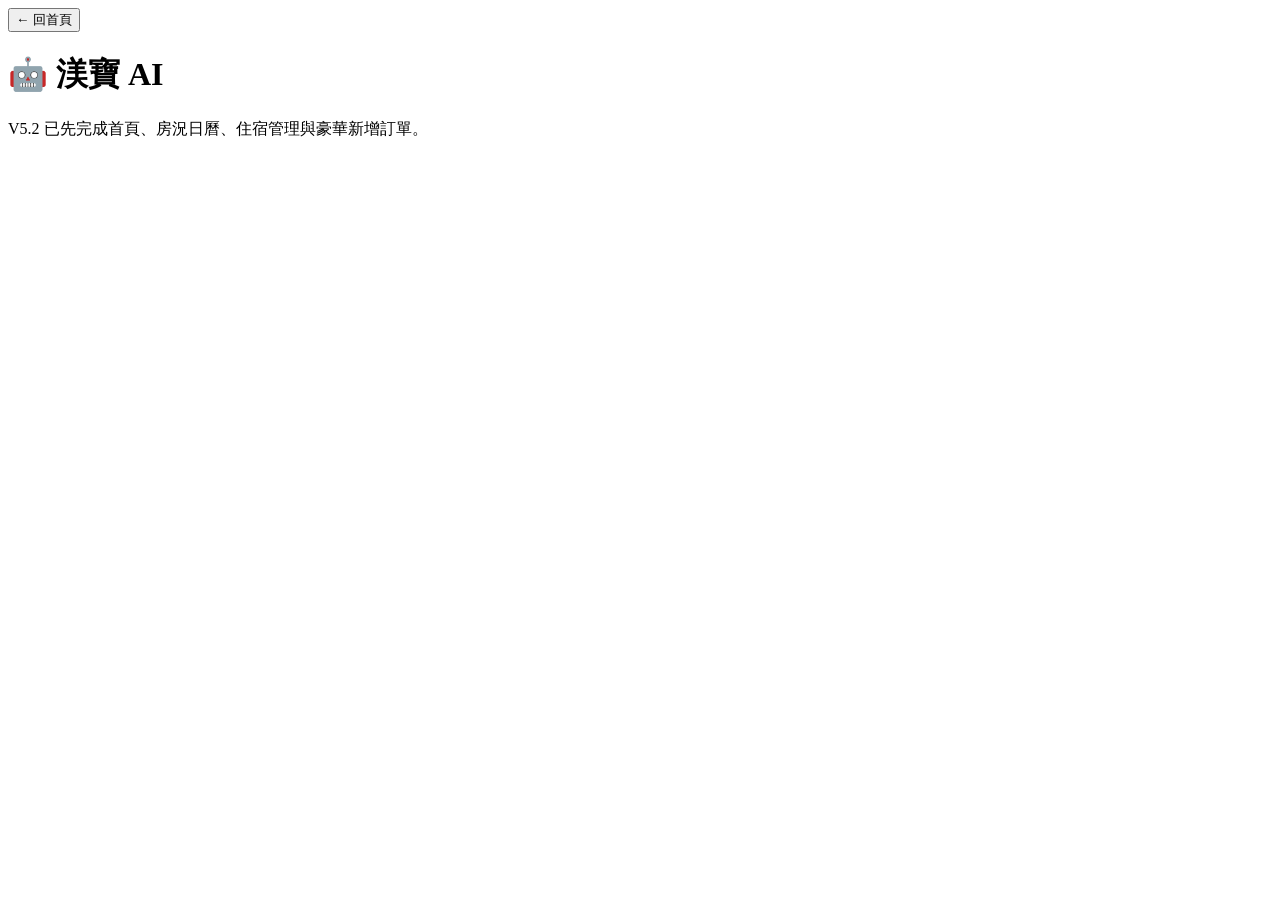
==== ai.html @ 83db8c7d "V5.4.1 working restore" ====
<!DOCTYPE html><html lang="zh-Hant"><head><meta charset="UTF-8"/><meta name="viewport" content="width=device-width, initial-scale=1"/><title>禾渼智慧管理中心</title><link rel="stylesheet" href="CSS/style.css"/></head><body class="app-page"><header class="page-header"><button class="back-btn" onclick="location.href='index.html'">← 回首頁</button><h1>🤖 渼寶 AI</h1></header><div class="info-card">V5.2 已先完成首頁、房況日曆、住宿管理與豪華新增訂單。</div></body></html>
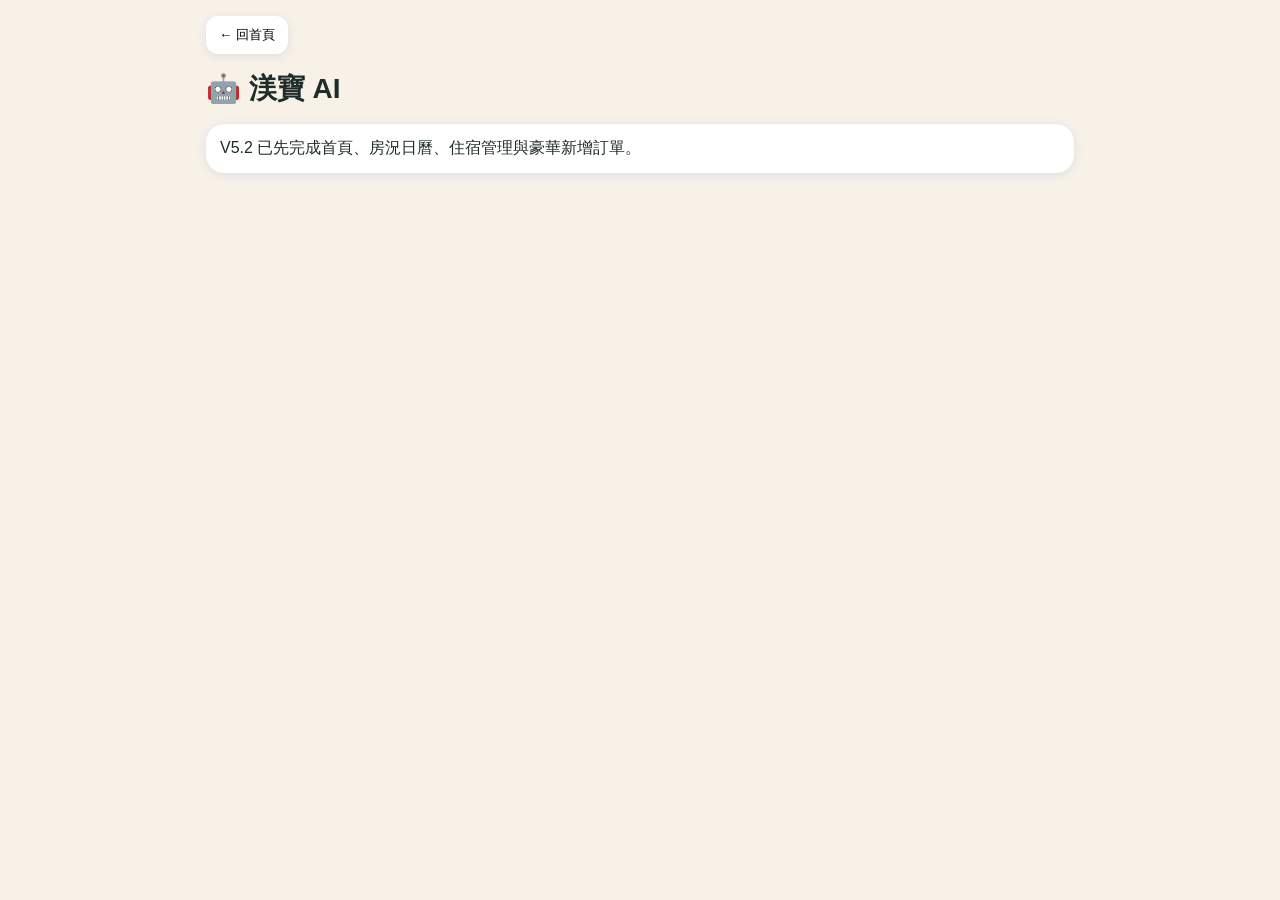
==== commit 73990fc6: "Fix CSS path for GitHub Pages" ====
--- a/ai.html
+++ b/ai.html
@@ -1 +1 @@
-<!DOCTYPE html><html lang="zh-Hant"><head><meta charset="UTF-8"/><meta name="viewport" content="width=device-width, initial-scale=1"/><title>禾渼智慧管理中心</title><link rel="stylesheet" href="CSS/style.css"/></head><body class="app-page"><header class="page-header"><button class="back-btn" onclick="location.href='index.html'">← 回首頁</button><h1>🤖 渼寶 AI</h1></header><div class="info-card">V5.2 已先完成首頁、房況日曆、住宿管理與豪華新增訂單。</div></body></html>+<!DOCTYPE html><html lang="zh-Hant"><head><meta charset="UTF-8"/><meta name="viewport" content="width=device-width, initial-scale=1"/><title>禾渼智慧管理中心</title><link rel="stylesheet" href="css/style.css"/></head><body class="app-page"><header class="page-header"><button class="back-btn" onclick="location.href='index.html'">← 回首頁</button><h1>🤖 渼寶 AI</h1></header><div class="info-card">V5.2 已先完成首頁、房況日曆、住宿管理與豪華新增訂單。</div></body></html>
--- a/css/style.css
+++ b/css/style.css
@@ -0,0 +1,2 @@
+
+*{box-sizing:border-box}body{margin:0;font-family:Arial,"Noto Sans TC",sans-serif;background:#f7f1e8;color:#1f2d2a;padding:16px}body.app-page{max-width:900px;margin:0 auto}.page-header{margin-bottom:16px}h1{font-size:28px;margin:16px 0}.back-btn,.quick-bar button,.secondary-btn{border:0;background:#fff;padding:10px 13px;border-radius:12px;box-shadow:0 2px 8px #ddd}.primary-btn{border:0;background:#2f6f5e;color:#fff;padding:12px 14px;border-radius:14px;font-weight:700}.danger-btn{border:0;background:#c0392b;color:#fff;padding:12px 14px;border-radius:14px;font-weight:700}.full-btn{width:100%;margin:6px 0 14px;font-size:16px}.quick-bar{display:flex;gap:8px;overflow-x:auto;margin-bottom:16px}.quick-bar button{white-space:nowrap}.quick-bar .active{background:#2f6f5e;color:#fff}.dashboard-grid,.menu-grid{display:grid;grid-template-columns:repeat(2,1fr);gap:12px}.dash-card,.menu-card,.info-card,.order-card{background:#fff;border-radius:18px;box-shadow:0 2px 10px #ddd}.dash-card{padding:16px}.dash-card .big{font-size:30px;font-weight:800;margin-top:8px}.menu-grid{margin-top:16px}.menu-card{color:#1f2d2a;text-decoration:none;padding:18px;font-weight:800}.month-bar{display:grid;grid-template-columns:56px 1fr 56px;gap:8px;align-items:center;margin:18px 0 10px}.month-bar h2{text-align:center;font-size:24px}.month-bar button{border:0;background:#2f6f5e;color:#fff;padding:14px 0;border-radius:14px;font-size:18px}.legend{display:flex;gap:10px;flex-wrap:wrap;margin:12px 0;font-size:14px}.week,.calendar{display:grid;grid-template-columns:repeat(7,minmax(0,1fr));gap:6px}.week div{text-align:center;font-weight:700;padding:8px 0}.day{border:0;min-height:74px;border-radius:14px;padding:8px;text-align:left;box-shadow:0 2px 8px #ddd;color:#1f2d2a}.empty{min-height:74px}.num{font-weight:700;font-size:16px}.status{font-size:12px;margin-top:10px}.normal{background:#e7f5ec}.villa-only{background:#fff3c4}.booked{background:#ffd6d6}.closed{background:#dedede}.order-list{display:grid;gap:14px}.order-card{padding:16px}.order-top{display:flex;justify-content:space-between;align-items:center;gap:8px}.order-badge,.status-pill{padding:6px 10px;border-radius:999px;font-size:13px;font-weight:700}.order-badge.villa{background:#e7f5ec}.order-badge.room{background:#eef2ff}.status-pill.paid{background:#e7f5ec;color:#20734b}.status-pill.pending{background:#fff3c4;color:#9a6a00}.status-pill.cancelled{background:#eee;color:#666}.status-pill.live{background:#eaf2ff;color:#1d5b99}.order-card h2{margin:12px 0 8px;font-size:24px}.order-card p{margin:8px 0;color:#4f5b57}.order-actions-row{display:flex;gap:8px;margin-top:14px}.order-actions-row button{flex:1}.sheet-overlay{position:fixed;inset:0;background:rgba(0,0,0,.28);opacity:0;pointer-events:none;transition:.2s;z-index:20}.sheet-overlay.show{opacity:1;pointer-events:auto}.day-sheet{position:fixed;left:0;right:0;bottom:0;background:#f7f1e8;border-radius:24px 24px 0 0;padding:12px 16px 22px;box-shadow:0 -8px 30px rgba(0,0,0,.18);transform:translateY(105%);transition:.25s;z-index:30;max-height:86vh;overflow:auto}.day-sheet.show{transform:translateY(0)}.sheet-handle{width:44px;height:5px;border-radius:99px;background:#d2c6b9;margin:0 auto 12px}.sheet-head{display:flex;justify-content:space-between;align-items:center;gap:12px;margin-bottom:8px}.sheet-title{font-size:22px;font-weight:800}.sheet-sub,.desc{color:#666;margin-top:5px}.sheet-close{width:38px;height:38px;border:0;border-radius:50%;background:#fff;font-size:24px}.info-card{padding:14px;margin:10px 0;word-break:break-word;white-space:pre-wrap}.info-card.error{color:#b00020}.label{color:#52605d;font-size:14px;margin-bottom:8px;font-weight:700}.big-status{font-size:22px;font-weight:800}.muted-card{background:#fffaf0}.form-section{background:#fff;border-radius:18px;padding:14px;margin:12px 0;box-shadow:0 2px 10px #ddd}.form-section-title{font-size:18px;font-weight:800;margin-bottom:12px}.form-grid{display:grid;gap:12px}.form-grid label{display:grid;gap:6px;font-weight:700;color:#52605d}.form-grid input,.form-grid select,.form-grid textarea{width:100%;border:0;background:#fdfbf7;border-radius:14px;padding:13px;font-size:16px;box-shadow:inset 0 0 0 1px rgba(0,0,0,.06);color:#1f2d2a}.form-grid textarea{resize:vertical}.form-grid .full-label{grid-column:1/-1}.smart-row{display:grid;grid-template-columns:repeat(2,1fr);gap:10px;margin-top:10px}.smart-card{background:#fffaf0;border-radius:14px;padding:12px;font-weight:800;color:#4f5b57}.status-options{display:grid;grid-template-columns:repeat(3,1fr);gap:8px}.status-option input{display:none}.status-option span{display:block;text-align:center;background:#fff;border-radius:999px;padding:10px;box-shadow:0 2px 8px #ddd;font-weight:800}.status-option input:checked+span{background:#2f6f5e;color:#fff}.toast{position:fixed;left:50%;bottom:24px;transform:translateX(-50%) translateY(120px);background:#1f2d2a;color:#fff;border-radius:999px;padding:12px 18px;z-index:60;transition:.25s}.toast.show{transform:translateX(-50%) translateY(0)}@media(min-width:680px){.form-grid{grid-template-columns:repeat(2,1fr)}}@media(max-width:520px){body{padding:14px}.day{min-height:62px;padding:6px}.status{font-size:11px}.status-options{grid-template-columns:repeat(2,1fr)}}
